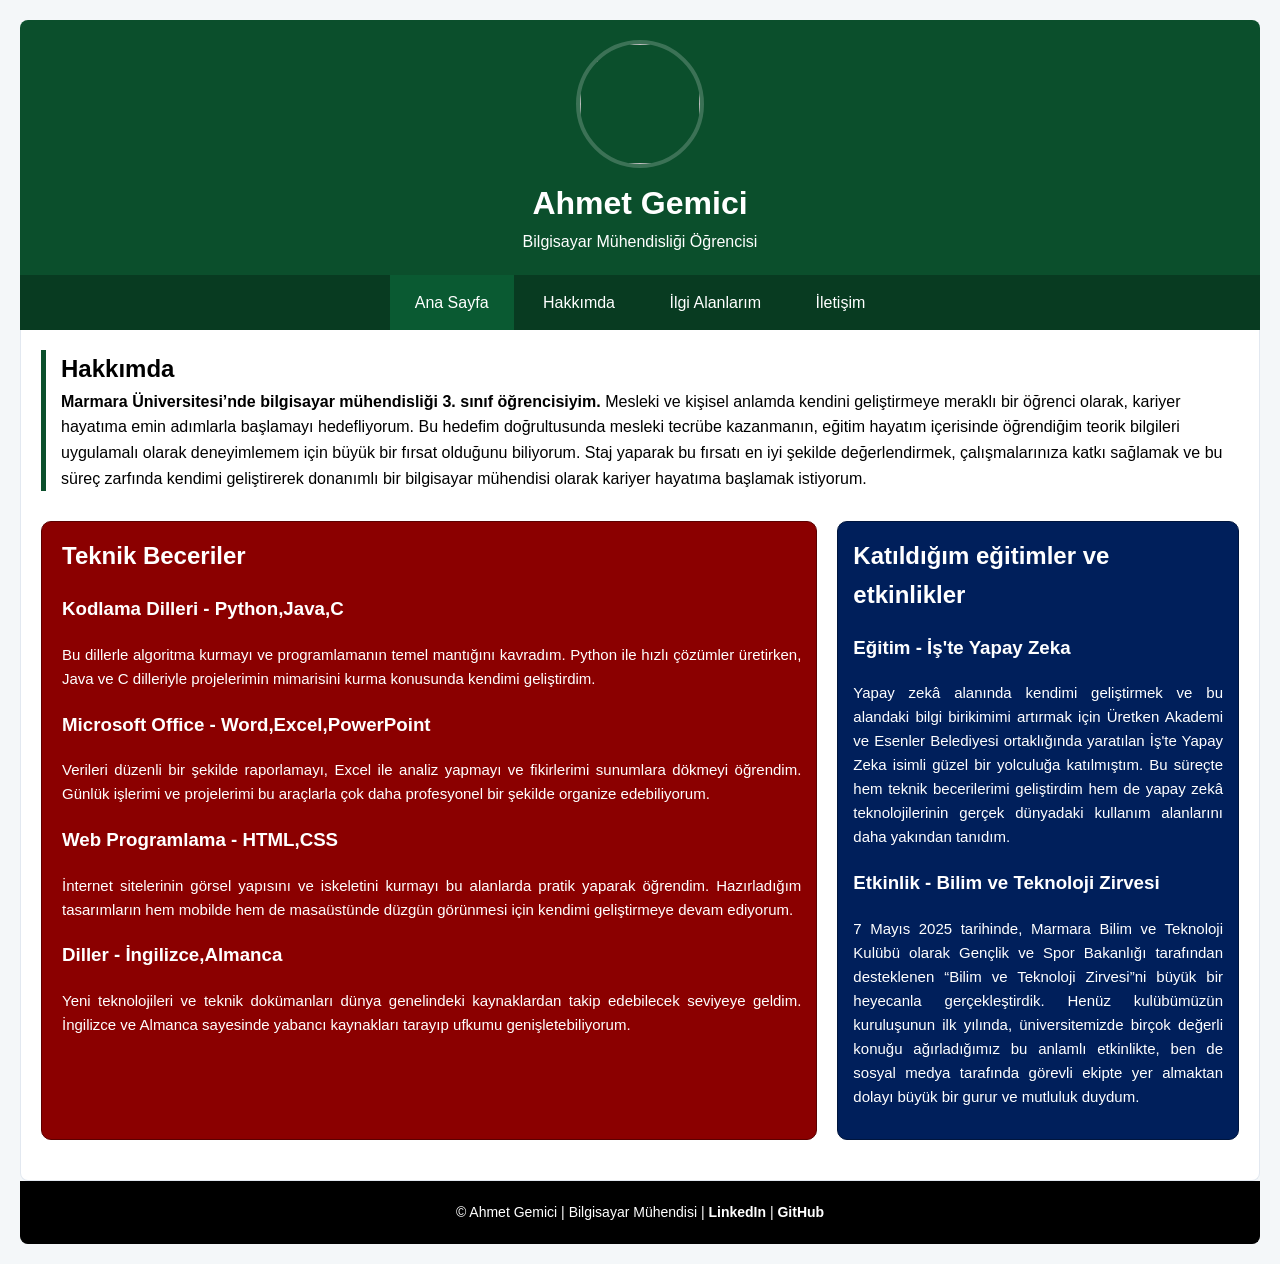
==== index.html @ aa1c6d65 "Create index.html" ====
<!DOCTYPE html>
<html lang="tr">
<head>
    <meta charset="UTF-8">
    <title>Ahmet Gemici</title>
    <link rel="stylesheet" href="styles/style.css">
</head>
<body>

    <header>
        <img src="images/ahmetgemici.jpg" class="profile"> 
        <h1>Ahmet Gemici</h1>
        <p>Bilgisayar Mühendisliği Öğrencisi</p>
    </header>

    <nav>
        <ul>
            <li><a href="index.html" class="active">Ana Sayfa</a></li>
            <li><a href="about.html">Hakkımda</a></li>
            <li><a href="interests.html">İlgi Alanlarım</a></li>
            <li><a href="contact.html">İletişim</a></li>
        </ul>
    </nav>

    <main>
        <section class="intro">
            <h2>Hakkımda</h2>
            <p><strong>Marmara Üniversitesi’nde bilgisayar mühendisliği 3. sınıf öğrencisiyim.</strong> Mesleki ve kişisel anlamda kendini geliştirmeye meraklı bir öğrenci olarak, kariyer hayatıma emin adımlarla başlamayı hedefliyorum. Bu hedefim doğrultusunda mesleki tecrübe kazanmanın, eğitim hayatım içerisinde öğrendiğim teorik bilgileri uygulamalı olarak deneyimlemem için büyük bir fırsat olduğunu biliyorum. Staj yaparak bu fırsatı en iyi şekilde değerlendirmek, çalışmalarınıza katkı sağlamak ve bu süreç zarfında kendimi geliştirerek donanımlı bir bilgisayar mühendisi olarak kariyer hayatıma başlamak istiyorum.</p>
        </section>

        <div class="content-container">
            <section class="main-column">
                <h2>Teknik Beceriler</h2>
                <div class="project-item">
                    <h3>Kodlama Dilleri - Python,Java,C</h3>
                    <p>Bu dillerle algoritma kurmayı ve programlamanın temel mantığını kavradım. Python ile hızlı çözümler üretirken, Java ve C dilleriyle projelerimin mimarisini kurma konusunda kendimi geliştirdim.</p>
                </div>
                <div class="project-item">
                    <h3>Microsoft Office - Word,Excel,PowerPoint</h3>
                    <p>Verileri düzenli bir şekilde raporlamayı, Excel ile analiz yapmayı ve fikirlerimi sunumlara dökmeyi öğrendim. Günlük işlerimi ve projelerimi bu araçlarla çok daha profesyonel bir şekilde organize edebiliyorum.</p>
                </div>
                <div class="project-item">
                    <h3>Web Programlama - HTML,CSS</h3>
                    <p>İnternet sitelerinin görsel yapısını ve iskeletini kurmayı bu alanlarda pratik yaparak öğrendim. Hazırladığım tasarımların hem mobilde hem de masaüstünde düzgün görünmesi için kendimi geliştirmeye devam ediyorum.</p>
                </div>
                <div class="project-item">
                    <h3>Diller - İngilizce,Almanca</h3>
                    <p>Yeni teknolojileri ve teknik dokümanları dünya genelindeki kaynaklardan takip edebilecek seviyeye geldim. İngilizce ve Almanca sayesinde yabancı kaynakları tarayıp ufkumu genişletebiliyorum.</p>
                </div>
            </section>

            <aside class="side-column">
                <h2>Katıldığım eğitimler ve etkinlikler</h2>
                <div class="project-item">
                    <h3>Eğitim - İş'te Yapay Zeka</h3>
                    <p>Yapay zekâ alanında kendimi geliştirmek ve bu alandaki bilgi birikimimi artırmak için Üretken Akademi ve Esenler Belediyesi ortaklığında yaratılan İş'te Yapay Zeka isimli güzel bir yolculuğa katılmıştım. Bu süreçte hem teknik becerilerimi geliştirdim hem de yapay zekâ teknolojilerinin gerçek dünyadaki kullanım alanlarını daha yakından tanıdım.</p>
                </div>
                <div class="project-item">
                    <h3>Etkinlik - Bilim ve Teknoloji Zirvesi</h3>
                    <p>7 Mayıs 2025 tarihinde, Marmara Bilim ve Teknoloji Kulübü olarak Gençlik ve Spor Bakanlığı tarafından desteklenen “Bilim ve Teknoloji Zirvesi”ni büyük bir heyecanla gerçekleştirdik. Henüz kulübümüzün kuruluşunun ilk yılında, üniversitemizde birçok değerli konuğu ağırladığımız bu anlamlı etkinlikte, ben de sosyal medya tarafında görevli ekipte yer almaktan dolayı büyük bir gurur ve mutluluk duydum.</p>
                </div>
            </aside>
        </div>
    </main>

    <footer>
        <p>© Ahmet Gemici | Bilgisayar Mühendisi |
            <a href="https://www.linkedin.com/in/gemici41/" target="_blank">LinkedIn</a> | 
            <a href="https://github.com/agemici" target="_blank">GitHub</a>
        </p>
    </footer>

</body>
</html>
---- styles/style.css ----
body, h1, h2, p, a {
    font-family: 'Segoe UI', Roboto, Helvetica, Arial, sans-serif;
    margin: 0;
    padding: 0;
}

body {
    background-color: #f4f7f9;
    color: #000;
    line-height: 1.6;
    padding: 20px;
}

/* HEADER */
header {
    text-align: center;
    background-color: #0b4f2c;
    color: white;
    padding: 20px 20px;
    border-radius: 8px 8px 0 0;
}

header img {
    width: 120px;
    height: 120px;
    object-fit: cover;
    border: 4px solid rgba(255,255,255,0.2);
    border-radius: 50%;
    margin-bottom: 10px;
}

/* NAVBAR */
nav {
    background-color: #083b21;
    text-align: center;
}

nav ul {
    list-style: none;
    padding: 0;
    margin: 0;
}

nav ul li {
    display: inline-block;
}

nav ul li a {
    display: block;
    padding: 15px 25px;
    color: #ffffff;
    text-decoration: none;
    transition: all 0.3s ease;
}

nav ul li a:hover {
    background-color: #0f6a3a;
}

.active {
    background-color: #0a5a32;
    color: white !important;
}

/* MAIN */
main {
    background: white;
    padding: 20px; /* Tablo tam genişlik için biraz daralttım */
    border: 1px solid #e2e8f0;
    border-top: none;
    border-radius: 0 0 8px 8px;
}

/* SOL ÇİZGİ */
.intro {
    margin-bottom: 30px;
    border-left: 5px solid #0b4f2c;
    padding-left: 15px;
}

/* CONTENT */
.content-container {
    display: flex;
    gap: 20px;
    margin: 20px 0;
    justify-content: flex-start;
    padding: 0; /* Tablo tam genişlik için */
}

/* Bölümleri sola hizala */
.content-container section,
.main-column,
.side-column {
    text-align: left !important;
    margin-left: 0 !important;
    padding-left: 20px;
}

/* Bana Ulaşın kısmını ortaya hizala */
.contact-container {
    width: 60%;
    margin: 40px auto;
    padding: 30px;
    border: 1px solid #ddd;
    border-radius: 10px;
    background-color: #fff;
    color: black;
    box-shadow: 0 4px 10px rgba(0,0,0,0.05);
    text-align: center; 
}

.contact-container h2 {
    text-align: center;
    margin-bottom: 25px;
    color: black;
}

.contact-container label {
    display: block;
    margin-bottom: 8px;
    font-weight: bold;
    color: black;
}

.contact-container input,
.contact-container select,
.contact-container textarea {
    width: 100%;
    padding: 12px;
    margin-bottom: 20px;
    border: 1px solid #ccc;
    border-radius: 5px;
    box-sizing: border-box;
}

/* BUTONLAR */
.btn-gonder {
    background-color: #2ecc71;
    color: white;
    padding: 12px 30px;
    border: none;
    border-radius: 5px;
    font-weight: bold;
    cursor: pointer;
}

.btn-gonder:hover {
    background-color: #58d68d;
}

.btn-temizle {
    background-color: #ff3b3b;
    color: white;
    padding: 12px 30px;
    border: none;
    border-radius: 5px;
    font-weight: bold;
    cursor: pointer;
    margin-left: 10px;
}

.btn-temizle:hover {
    background-color: #ff6b6b;
}

/* KIRMIZI KUTULAR */
.main-column {
    flex: 2;
    background-color: #8b0000;
    border: 1px solid #5c0000;
    color: #ffffff;
    border-radius: 10px;
    padding: 15px;
}

/* LACİVERT KUTULAR */
.side-column {
    flex: 1;
    background-color: #001f5b;
    border: 1px solid #00153d;
    color: #ffffff;
    border-radius: 10px;
    padding: 15px;
}

.main-column p,
.side-column p {
    font-size: 15px;
    text-align: justify;
    margin-bottom: 15px;
    color: white;
}

/* LinkedIn ve GitHub linkleri beyaz (main/side column) */
.main-column a,
.side-column a {
    color: white;
    text-decoration: none;
    font-weight: bold;
}

.main-column a:hover,
.side-column a:hover {
    text-decoration: underline;
}

/* FOOTER */
footer {
    text-align: center;
    padding: 20px;
    font-size: 14px;
    background-color: #000;
    color: #ffffff;
    border: 1px solid #000;
    border-top: none;
    border-radius: 0 0 8px 8px;
}

/* Footer linklerini kesin beyaz yap */
footer a {
    color: #ffffff !important;
    text-decoration: none !important;
    font-weight: bold;
}

footer a:hover {
    text-decoration: underline !important;
}

/* TABLOLAR (tam ekran + bombeli köşeler + modern görünüm) */
table {
    width: 100%;
    max-width: 100%;
    border-collapse: separate; /* Köşeleri bombeli yapmak için */
    border-spacing: 0;
    border-radius: 15px; /* Bombeli köşeler */
    overflow: hidden; /* Köşeleri görünür yapmak için */
    box-shadow: 0 4px 12px rgba(0,0,0,0.1);
    margin: 20px 0;
}

table th,
table td {
    padding: 12px 15px;
    text-align: left;
    border-bottom: 1px solid #ddd;
    background-color: #ffffff;
    color: #333;
}

table th {
    background-color: #0b4f2c;
    color: white;
    font-weight: bold;
}

table tr:last-child td {
    border-bottom: none;
}
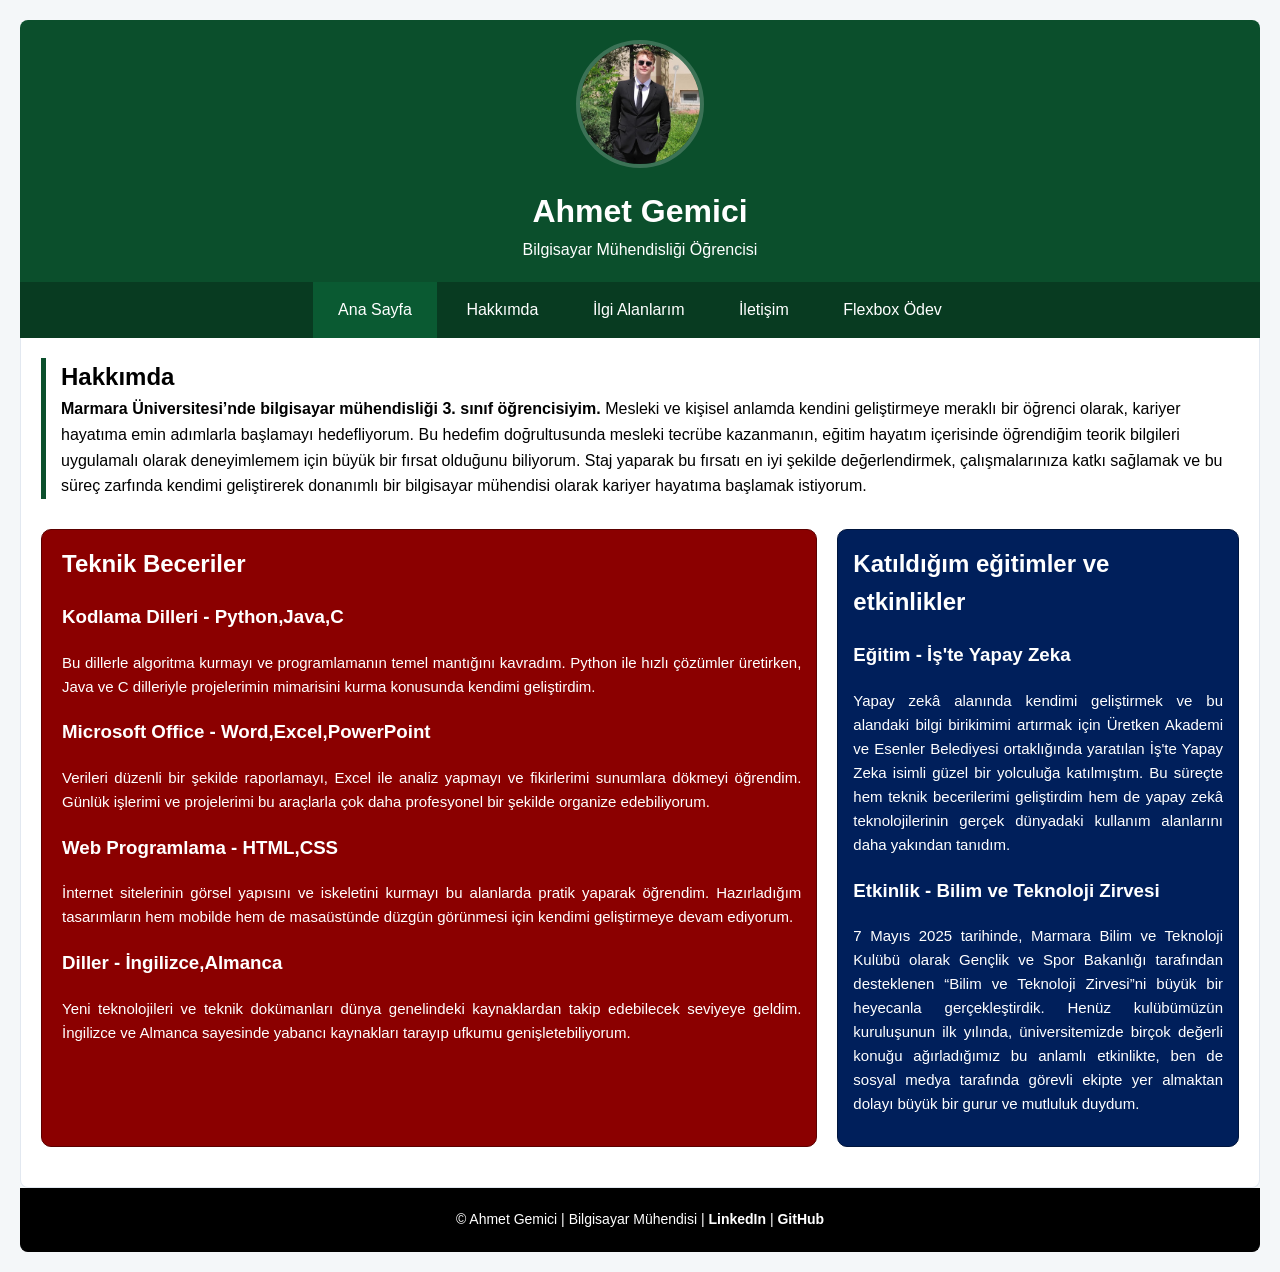
==== commit afe1b349: "Update index.html" ====
--- a/index.html
+++ b/index.html
@@ -19,6 +19,7 @@
             <li><a href="about.html">Hakkımda</a></li>
             <li><a href="interests.html">İlgi Alanlarım</a></li>
             <li><a href="contact.html">İletişim</a></li>
+            <li><a href="flexbox.html">Flexbox Ödev</a></li>
         </ul>
     </nav>
 
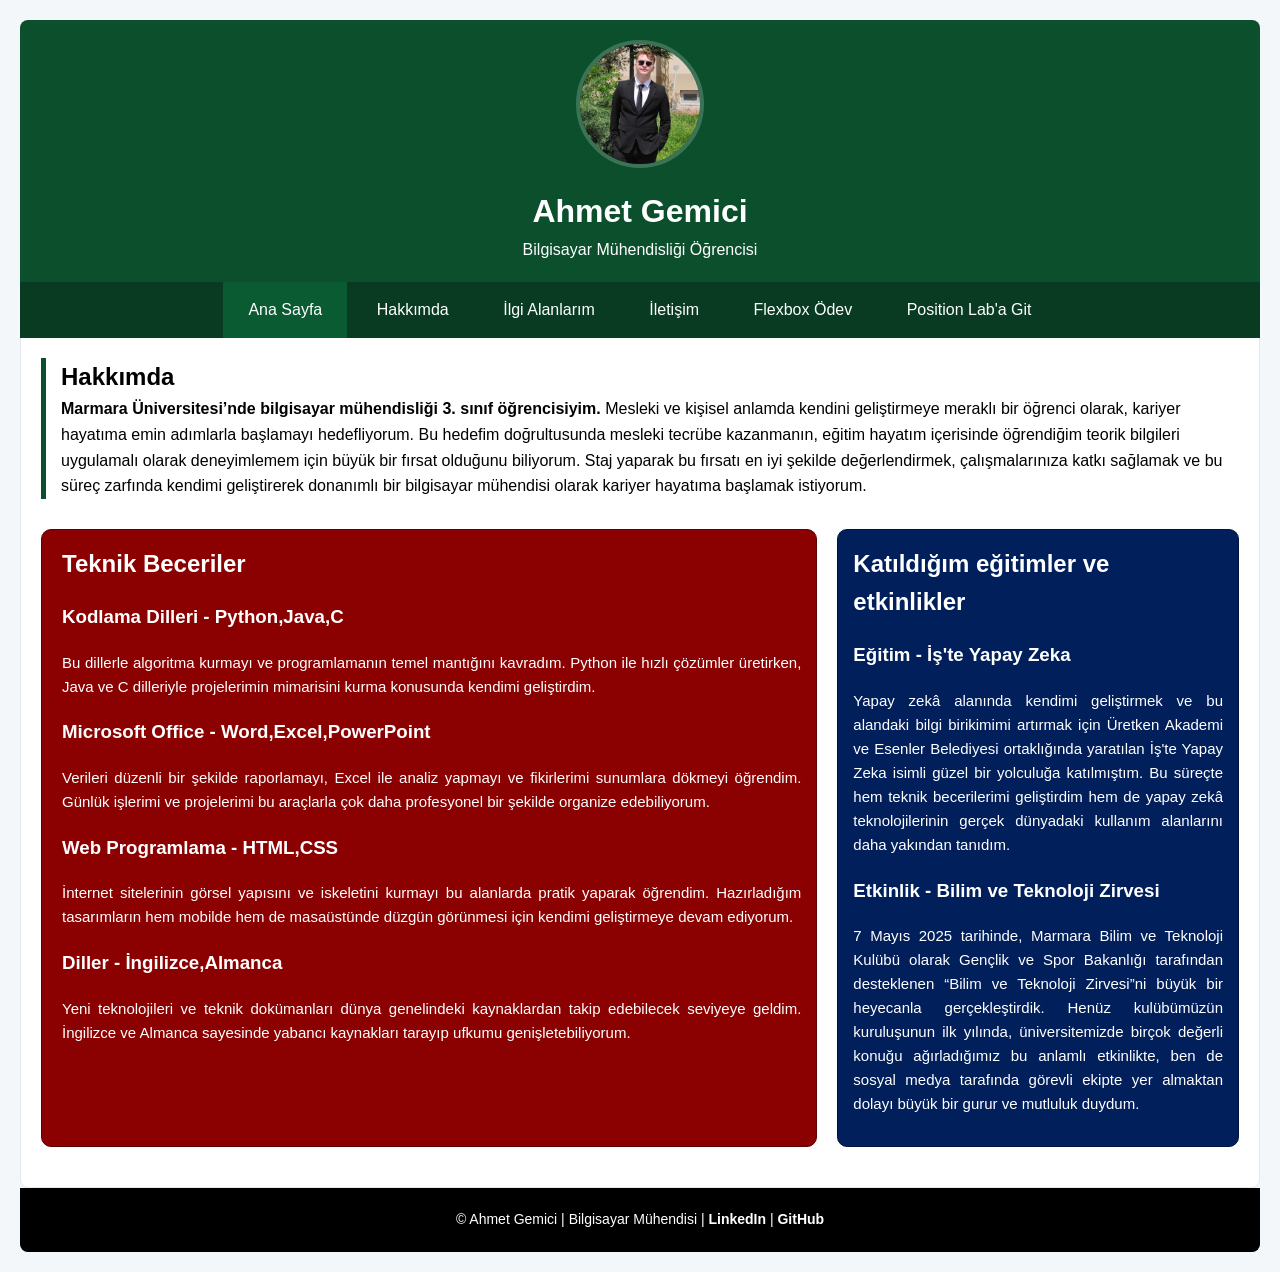
==== commit 52738e6c: "Update index.html" ====
--- a/index.html
+++ b/index.html
@@ -20,6 +20,7 @@
             <li><a href="interests.html">İlgi Alanlarım</a></li>
             <li><a href="contact.html">İletişim</a></li>
             <li><a href="flexbox.html">Flexbox Ödev</a></li>
+            <li><a href="lab-position.html">Position Lab'a Git</a></li>
         </ul>
     </nav>
 
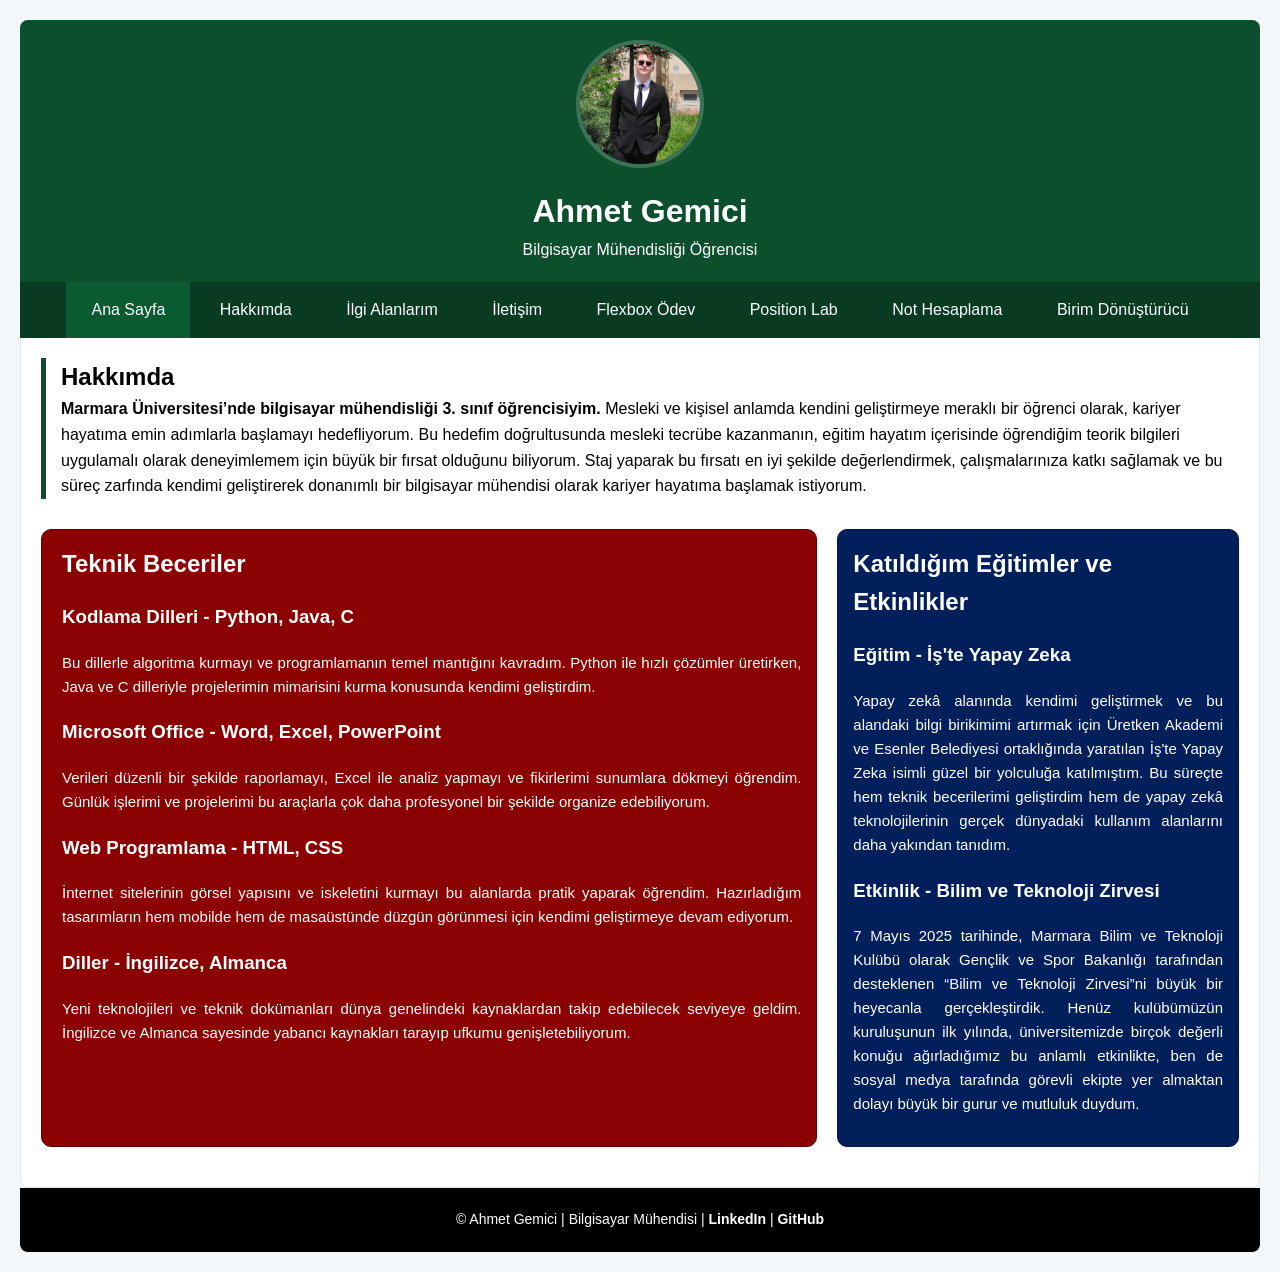
==== commit a290ea8f: "Update index.html" ====
--- a/index.html
+++ b/index.html
@@ -2,6 +2,7 @@
 <html lang="tr">
 <head>
     <meta charset="UTF-8">
+    <meta name="viewport" content="width=device-width, initial-scale=1.0">
     <title>Ahmet Gemici</title>
     <link rel="stylesheet" href="styles/style.css">
 </head>
@@ -20,7 +21,9 @@
             <li><a href="interests.html">İlgi Alanlarım</a></li>
             <li><a href="contact.html">İletişim</a></li>
             <li><a href="flexbox.html">Flexbox Ödev</a></li>
-            <li><a href="lab-position.html">Position Lab'a Git</a></li>
+            <li><a href="lab-position.html">Position Lab</a></li>
+            <li><a href="not-hesaplama.html">Not Hesaplama</a></li>
+            <li><a href="birim-donusturucu.html">Birim Dönüştürücü</a></li>
         </ul>
     </nav>
 
@@ -34,25 +37,25 @@
             <section class="main-column">
                 <h2>Teknik Beceriler</h2>
                 <div class="project-item">
-                    <h3>Kodlama Dilleri - Python,Java,C</h3>
+                    <h3>Kodlama Dilleri - Python, Java, C</h3>
                     <p>Bu dillerle algoritma kurmayı ve programlamanın temel mantığını kavradım. Python ile hızlı çözümler üretirken, Java ve C dilleriyle projelerimin mimarisini kurma konusunda kendimi geliştirdim.</p>
                 </div>
                 <div class="project-item">
-                    <h3>Microsoft Office - Word,Excel,PowerPoint</h3>
+                    <h3>Microsoft Office - Word, Excel, PowerPoint</h3>
                     <p>Verileri düzenli bir şekilde raporlamayı, Excel ile analiz yapmayı ve fikirlerimi sunumlara dökmeyi öğrendim. Günlük işlerimi ve projelerimi bu araçlarla çok daha profesyonel bir şekilde organize edebiliyorum.</p>
                 </div>
                 <div class="project-item">
-                    <h3>Web Programlama - HTML,CSS</h3>
+                    <h3>Web Programlama - HTML, CSS</h3>
                     <p>İnternet sitelerinin görsel yapısını ve iskeletini kurmayı bu alanlarda pratik yaparak öğrendim. Hazırladığım tasarımların hem mobilde hem de masaüstünde düzgün görünmesi için kendimi geliştirmeye devam ediyorum.</p>
                 </div>
                 <div class="project-item">
-                    <h3>Diller - İngilizce,Almanca</h3>
+                    <h3>Diller - İngilizce, Almanca</h3>
                     <p>Yeni teknolojileri ve teknik dokümanları dünya genelindeki kaynaklardan takip edebilecek seviyeye geldim. İngilizce ve Almanca sayesinde yabancı kaynakları tarayıp ufkumu genişletebiliyorum.</p>
                 </div>
             </section>
 
             <aside class="side-column">
-                <h2>Katıldığım eğitimler ve etkinlikler</h2>
+                <h2>Katıldığım Eğitimler ve Etkinlikler</h2>
                 <div class="project-item">
                     <h3>Eğitim - İş'te Yapay Zeka</h3>
                     <p>Yapay zekâ alanında kendimi geliştirmek ve bu alandaki bilgi birikimimi artırmak için Üretken Akademi ve Esenler Belediyesi ortaklığında yaratılan İş'te Yapay Zeka isimli güzel bir yolculuğa katılmıştım. Bu süreçte hem teknik becerilerimi geliştirdim hem de yapay zekâ teknolojilerinin gerçek dünyadaki kullanım alanlarını daha yakından tanıdım.</p>
--- a/styles/style.css
+++ b/styles/style.css
@@ -257,3 +257,4 @@
 table tr:last-child td {
     border-bottom: none;
 }
+
